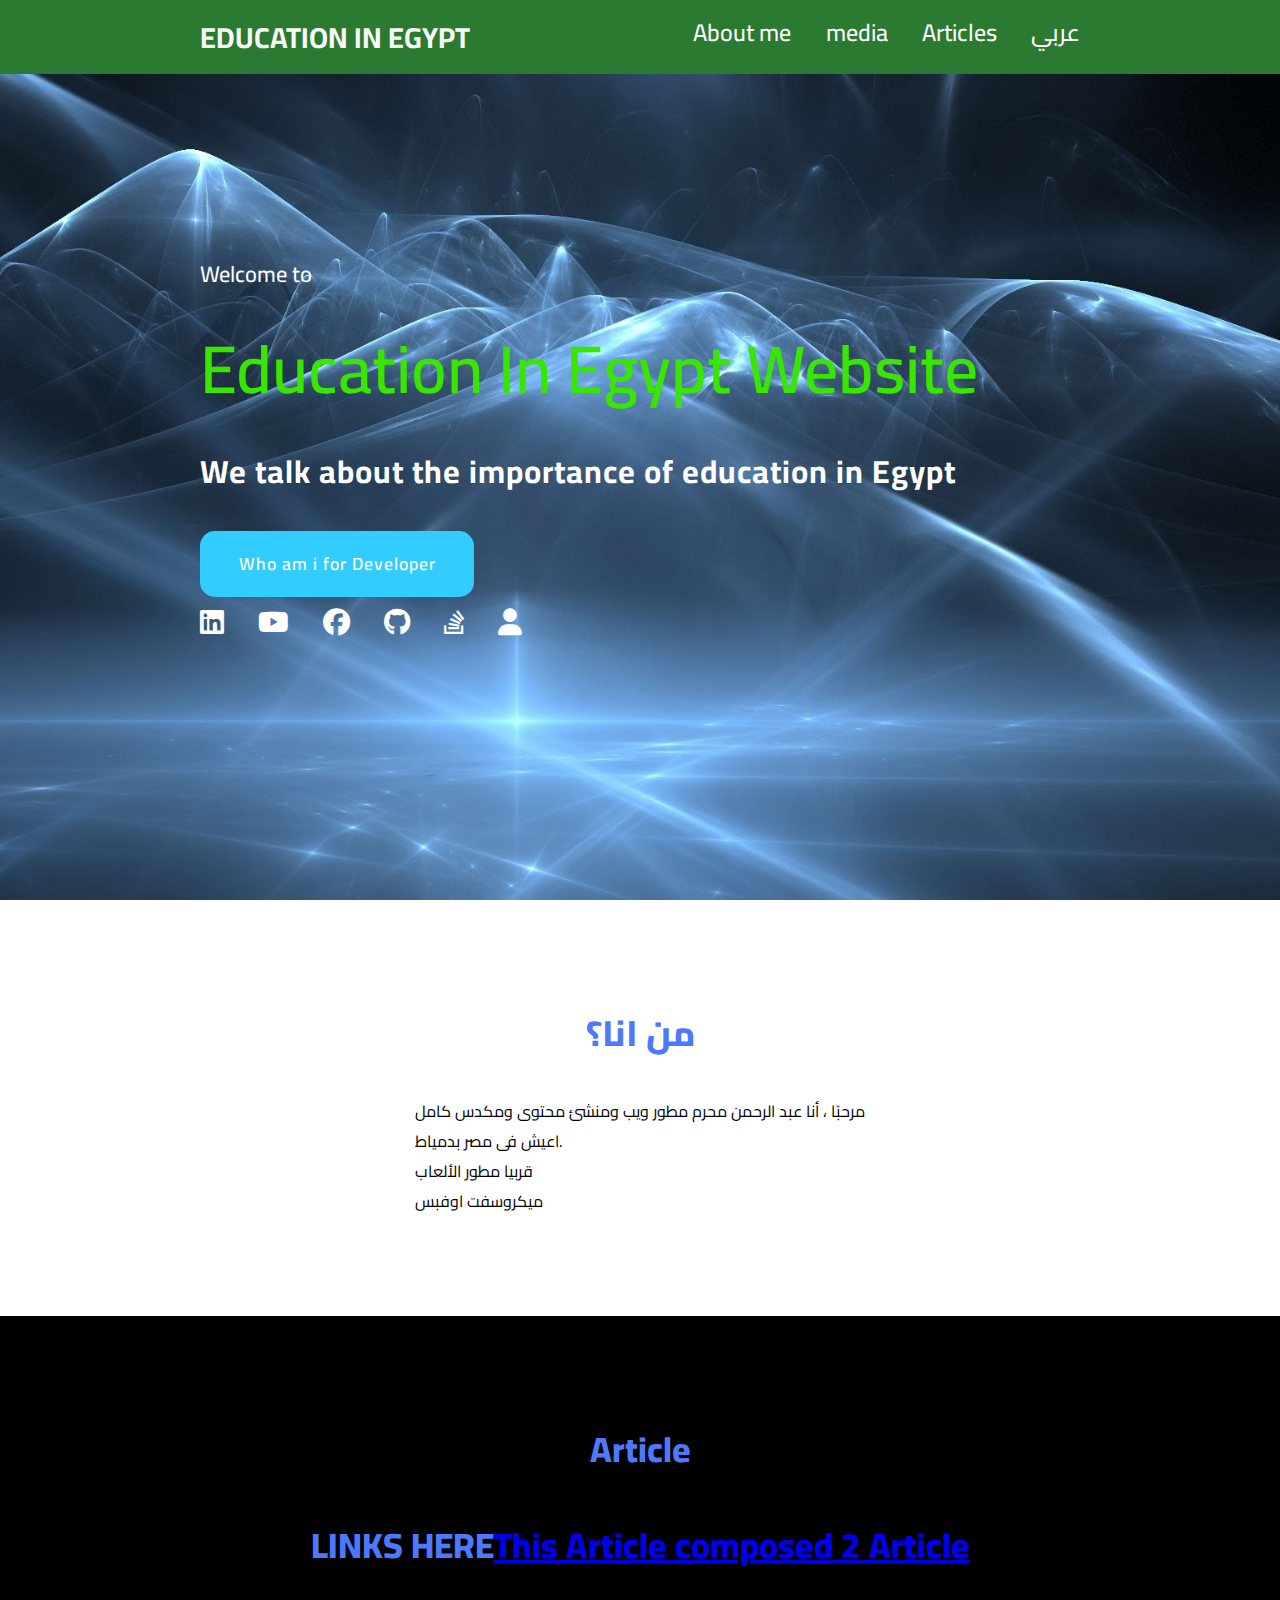
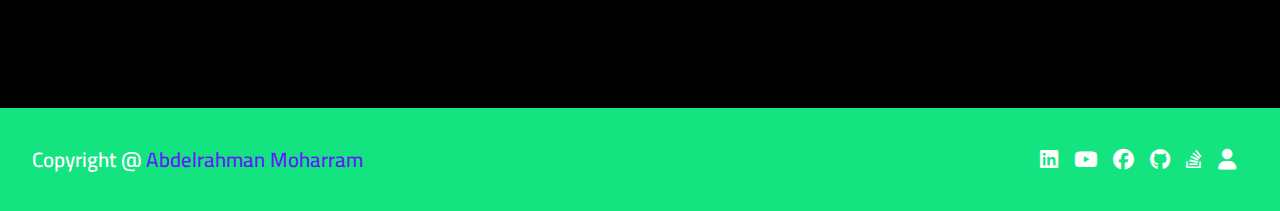
==== index.html @ 6a0c39b4 "Add files via upload" ====
<!DOCTYPE html>
<html lang="en">
<head>
    <meta charset="UTF-8">
    <meta name="viewport" content="width=device-width, initial-scale=1.0">
    <link rel="stylesheet" href="https://cdnjs.cloudflare.com/ajax/libs/font-awesome/6.3.0/css/all.min.css">
    <link rel="stylesheet" href="style.css">
    <link rel="icon" href="OIP.ico" type="image/ico">
    <title>the education of Learning In Egypt</title>
</head>
<body>
    <header>     <!-- Header In Above The Website -->
        <a href="#Abdo" class="logo">Education  in Egypt</a>
        <nav class="navigition">
        <a href="#aboutme">About me </a>
         <a href="#media">media</a>
          <a href="#Articles">Articles</a>
        <a href="indexAR.html">عربي</a>
        </nav>
       </header>
          
</nav>
<section class="main" id="Abdo">
  <div>
  <h2>Welcome to<br><span> Education In Egypt Website</span></h2>
  <h3> We talk about the importance of education in Egypt </h3>
  <a href="#aboutme" class="main-btn" id="aboutme">Who am i for Developer</a>
  <div class="s-icons">
   <a href="https://www.linkedin.com/in/abdelrahman-muharram-75079124a/" target="_blank"><i class="fa-brands fa-linkedin"></i></a>
   <a href="https://www.youtube.com/channel/UCHeb7hpQt1kt1FmSWcOS-_A" target="_blank"><i class="fa-brands fa-youtube"></i></a>
   <a href="https://www.facebook.com/profile.php?id=100070033038766" target="_blank"><i class="fa-brands fa-facebook"></i></a>
   <a href="https://github.com/AbdelrahmanM1" target="_blank"><i class="fa-brands fa-github"></i></a>
   <a href="https://stackoverflow.com/users/21502326/abdelrahman-moharram" target="_blank"><i class="fa-brands fa-stack-overflow"></i></a>
   <a href="https://abdelrahmanm1.github.io/Abdelrahman23/" target="_blank"><i class="fa fa-user" aria-hidden="true"></i></a>
  </div>
 </div>
</section>

<section class="aboutMe" id="AboutMe">
    <h2 class="title">من انا؟</h2>
    <div class="Aboutme1">
    <div class="Aboutme content">
   <p>مرحبًا ، أنا عبد الرحمن محرم مطور ويب ومنشئ محتوى ومكدس كامل <br>
       اعيش فى مصر بدمياط. <br>قربيا مطور الألعاب 
       <br> ميكروسفت اوفبس
   </p>
    </div>
    </div>
 </section>
    
<section class="Articles" id="Articles">
    <h2 class="Articles1">Article</h2>
    <div class="Articles1">
     <p class="Articles-title">LINKS HERE</p> 
     
     <a href="index2.html" target="_blank">This Article composed 2 Article</a>
    </div>
 
 </section>
 
 <footer class="footer">
    <p class="footer-title">Copyright @ <span>Abdelrahman Moharram</span></p>
    <div class="s-icons">
     <a href="https://www.linkedin.com/in/abdelrahman-muharram-75079124a/" target="_blank"><i class="fa-brands fa-linkedin"></i></a>
     <a href="https://www.youtube.com/channel/UCHeb7hpQt1kt1FmSWcOS-_A" target="_blank"><i class="fa-brands fa-youtube"></i></a>
     <a href="https://www.facebook.com/profile.php?id=100070033038766" target="_blank"><i class="fa-brands fa-facebook"></i></a>
     <a href="https://github.com/AbdelrahmanM1" target="_blank"><i class="fa-brands fa-github"></i></a>
     <a href="https://stackoverflow.com/users/21502326/abdelrahman-moharram" target="_blank"><i class="fa-brands fa-stack-overflow"></i></a>
     <a href="https://abdelrahmanm1.github.io/Abdelrahman23/" target="_blank"><i class="fa fa-user" aria-hidden="true"></i></a>
    </div>
 </footer>
</body>
</html>
---- style.css ----
@import url('https://fonts.googleapis.com/css2?family=Cairo:wght@200;300;400;500;600;700;800;900;1000&display=swap');
* {
    font-family: 'Cairo', sans-serif;
    margin: 0;
    padding: 0;
    box-sizing: border-box;
    scroll-behavior:smooth;

}
header {
    background-color: #2b7a31;
    width: 100%;
    position: fixed;
    z-index: 999;
    display: flex;
    justify-content: space-between;
    padding: 10px 200px;
}
.logo {
    text-decoration: none;
    color: #f9f9f9;
    text-transform: uppercase;
    font-weight: 700;
    font-size: 1.8em;
}
.navigition  a{
    text-decoration: none;
    color: #ffffff;
    font-size: 1.5em;
    font-weight: 500;
    padding-left: 30px;
}
.navigition a:hover {
    color: #601cfc;


}
section {
    padding: 100px 200px;
    
}
.main {
    width: 100%;
    min-height: 100vh;
    display: flex;
    align-items: center;
    background: url(background.jpeg) no-repeat;
    background-size: cover;
    background-position: center;
}
.main h2{
 color: #fff;
 align-items: center;
 font-size: 1.4em;
 font-weight: 500;
}
.main h2 span{
  display: inline-block;
  align-items: center;
  margin-top: 10px;
  color: #39e600;
  font-size: 3em;
  font-weight: 600;
}
.main h3{
  color: #fff;
  align-items: center;
  font-size: 2em;
  font-weight: 700;
  letter-spacing: 1px;
  margin-top: 10px;
  margin-bottom: 30px;
}
.main-btn {
    color: #fff;
    background-color: #33ccff;
    text-decoration: none;
    font-size: 1.1em;
    font-weight: 600;
    display: inline-block;
    padding: 0.9375em 2.1875em;
    letter-spacing: 1px;
    border-radius: 15px;
    margin-bottom: 40;
    transition: 0.9 ease;
}
.s-icons a{
    color: #fff;
    font-size: 1.7em;
    padding-right: 30px;
}
.title {
    display: flex;
    justify-content: center;
    color: #4d79ff;
    font-size: 2.2em;
    font-weight: 800;
    margin-bottom: 30px;
}
.Aboutme1 {
   display: flex;
   justify-content: center;
   flex-direction: row;
   flex-wrap: wrap;
}
.Articles {
    background-color: rgb(0, 0, 0);
    
}
.Articles1 {
    display: flex;
    justify-content: center;
    color: #4d79ff;
    font-size: 2.2em;
    font-weight: 800;
    margin-bottom: 30px;
}
.footer {
    background-color: rgb(20, 228, 127);
    color: #fff;
    padding: 2em;
    display: flex;
    justify-content: space-between;
}

.Games-title {
    color: #33ccff;
}
.footer-title {
  font-size: 1.3em;
  font-weight: 600;
}

.footer-title span{
  color: #601cfc;
}

.footer .s-icons a{
   font-size: 1.3em;
   padding: 0 12px 0 0;
}

@media (max-width:1023px){
    header{
        padding: 12px;

    }
    .navigition {
        padding-left: 9px;
    }
    .title {
        font-size: 1.8em;
    }
    section {
        padding: 80px 20px ;
    }
    .main-content h3{
        font-size: 1.6em;
    }
    .main-content h2{
        font-size: 1em;
    }
    .content {
        flex-direction: column;
        align-items: center;

    }

}
@media (max-width:641px){
    body{
        font-size: 11px;
    }
    .main-content h2{
        font-size: 0.8em;
    }
    .main-content h3{
        font-size: 1.4em;
    }

}
@media (max-width:300px){
    body{
        font-size: 10px;
    }

} 
@media (max-width:400){
    body {
        font-size: 12px;
    }
    
    header{
        padding: 10px;

    }
        
    
}
@media (max-width:200){
    body {
        font-size: 10px;
    }
    header {
        padding: 9px;
    }
}
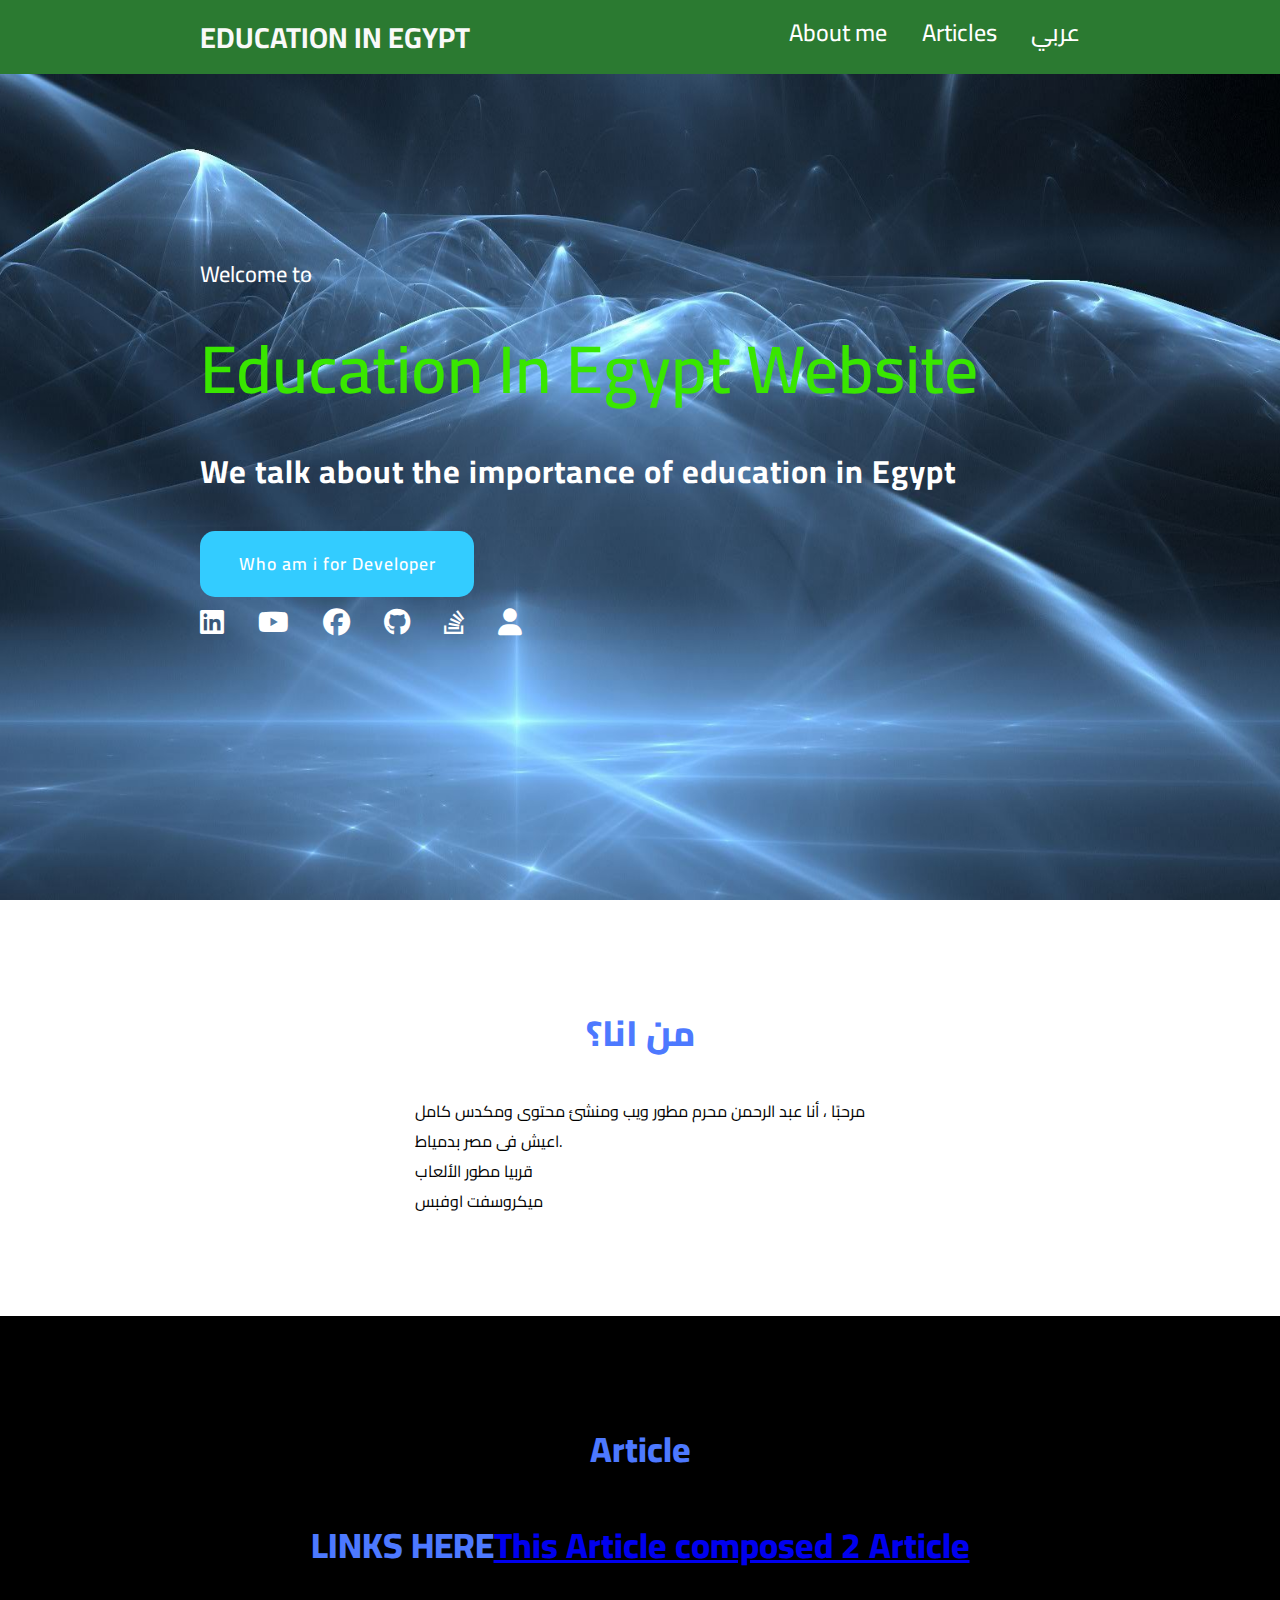
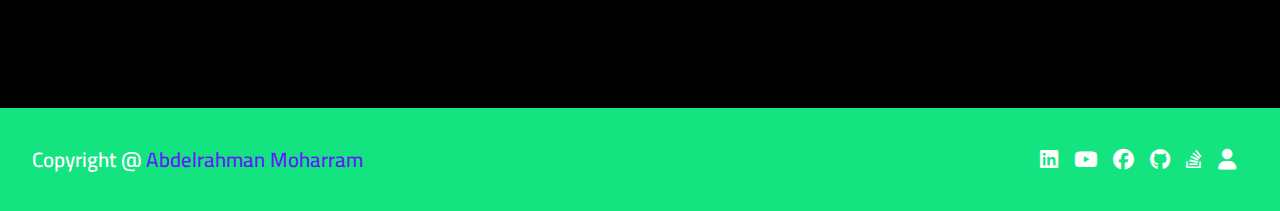
==== commit 94f92fb9: "index.html" ====
--- a/index.html
+++ b/index.html
@@ -13,7 +13,7 @@
         <a href="#Abdo" class="logo">Education  in Egypt</a>
         <nav class="navigition">
         <a href="#aboutme">About me </a>
-         <a href="#media">media</a>
+       
           <a href="#Articles">Articles</a>
         <a href="indexAR.html">عربي</a>
         </nav>
@@ -70,4 +70,4 @@
     </div>
  </footer>
 </body>
-</html>+</html>
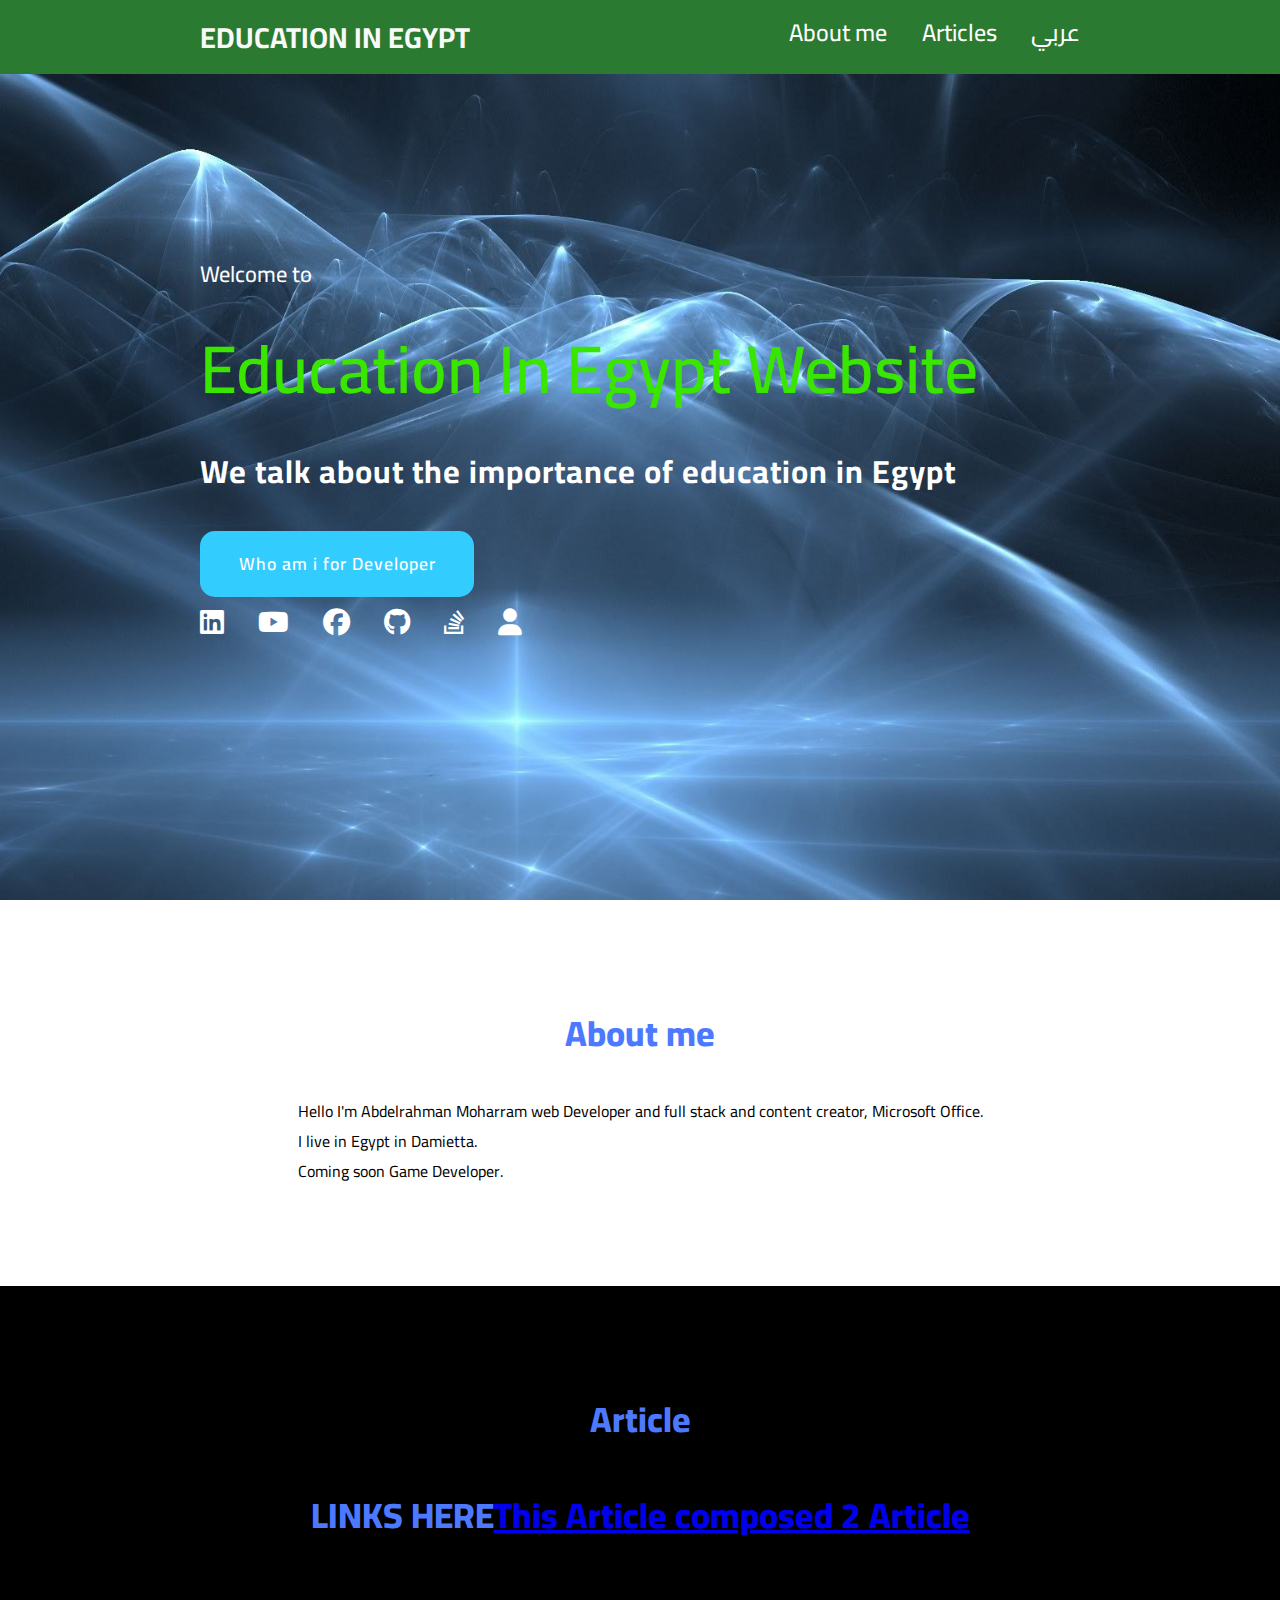
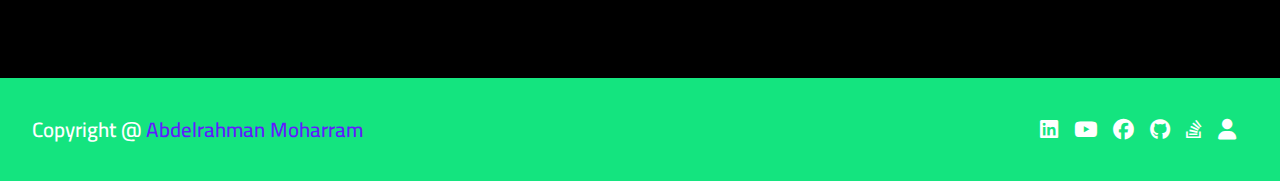
==== commit 33169973: "index.html" ====
--- a/index.html
+++ b/index.html
@@ -36,17 +36,16 @@
  </div>
 </section>
 
-<section class="aboutMe" id="AboutMe">
-    <h2 class="title">من انا؟</h2>
-    <div class="Aboutme1">
-    <div class="Aboutme content">
-   <p>مرحبًا ، أنا عبد الرحمن محرم مطور ويب ومنشئ محتوى ومكدس كامل <br>
-       اعيش فى مصر بدمياط. <br>قربيا مطور الألعاب 
-       <br> ميكروسفت اوفبس
-   </p>
-    </div>
-    </div>
- </section>
+  <section class="aboutMe" id="AboutMe">
+     <h2 class="title">About me</h2>
+     <div class="Aboutme1">
+     <div class="Aboutme content">
+    <p>Hello I'm Abdelrahman Moharram  web Developer and full stack and content creator, Microsoft Office. <br>
+   I live in Egypt in Damietta. <br>Coming soon Game Developer. 
+    </p>
+     </div>
+     </div>
+  </section>
     
 <section class="Articles" id="Articles">
     <h2 class="Articles1">Article</h2>
